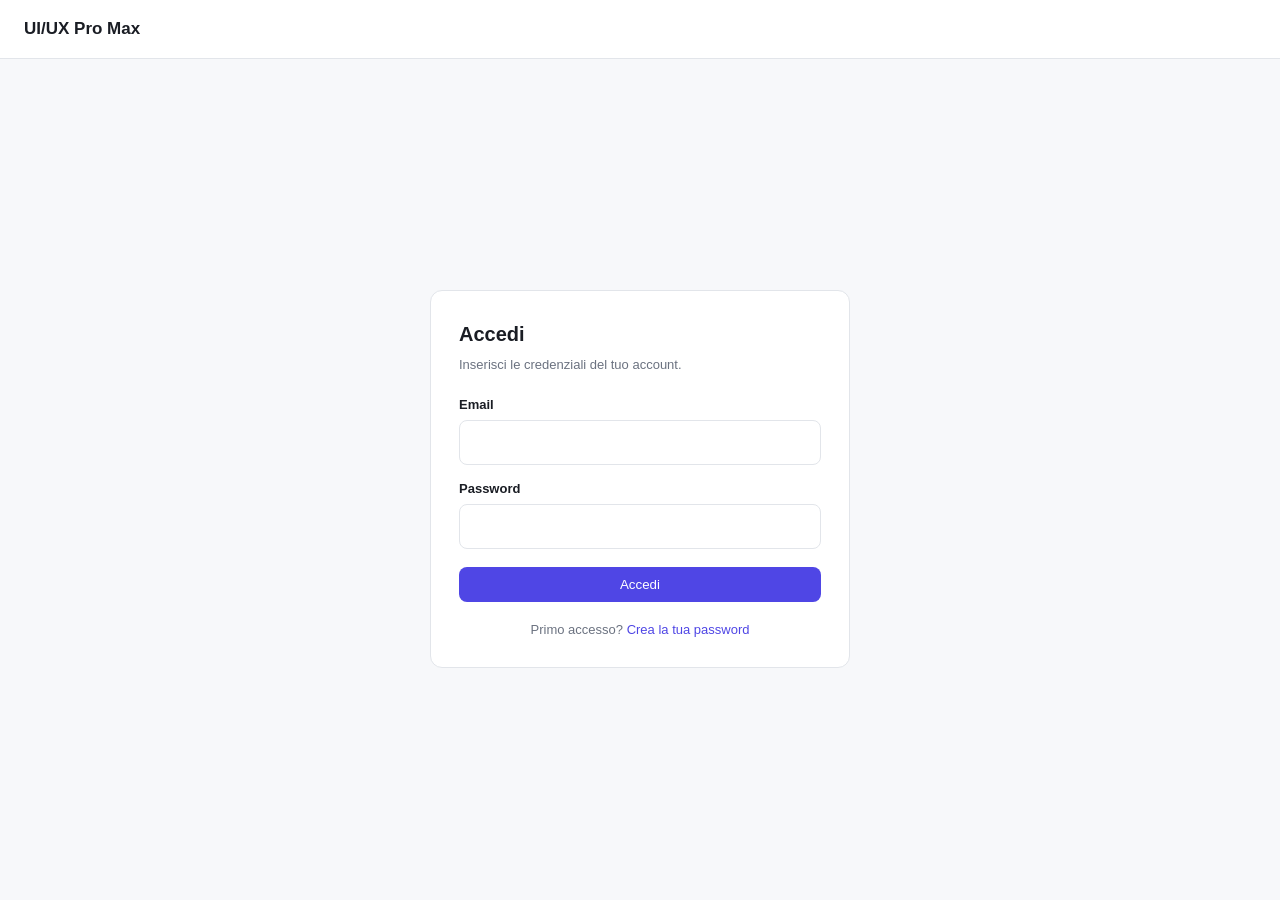
==== dashboard.html @ 7f1d9db9 "Initial migration of Sintigi static frontend" ====
<!DOCTYPE html>
<html lang="it">
<head>
<meta charset="UTF-8">
<meta name="viewport" content="width=device-width,initial-scale=1">
<title>Dashboard — UI/UX Pro Max</title>
<link rel="stylesheet" href="css/style.css">
</head>
<body>
<div class="header">
  <h1>UI/UX Pro Max</h1>
  <button class="sec" id="btn-logout" style="width:auto">Esci</button>
</div>
<div id="banner-scadenza"></div>

<div class="main top-aligned">
  <div class="card wide">
    <h2>Cerca</h2>
    <div class="sub">Il motore di ricerca gira su un server separato: la tua query non passa mai da qui in chiaro nel senso di essere salvata da noi — lo storico resta solo su questo browser.</div>

    <form id="form-ricerca">
      <label for="query">Query</label>
      <input type="text" id="query" placeholder="es. dashboard analytics fintech" required>
      <button type="submit" id="btn-cerca">Cerca</button>
    </form>

    <div class="msg-errore" id="msg-errore"></div>
    <div class="risultato" id="risultato" style="display:none"></div>

    <h2 style="margin-top:32px">Storico locale (solo su questo browser)</h2>
    <div class="sub">Non è mai stato inviato a nessun server: se cambi browser o dispositivo non lo ritrovi qui.</div>
    <div class="riga-azioni">
      <button class="sec" id="btn-esporta">Esporta JSON</button>
      <button class="sec" id="btn-cancella">Cancella storico locale</button>
    </div>
    <div id="lista-storico"></div>
  </div>
</div>

<script src="js/api.js"></script>
<script src="js/auth.js"></script>
<script src="js/dashboard.js"></script>
<script>
  richiediSessione();
  aggiornaBannerScadenza();
  ricontrollaLicenza();
  avviaRicontrolloPeriodico();

  document.getElementById("btn-logout").addEventListener("click", logout);

  const form = document.getElementById("form-ricerca");
  const msgErrore = document.getElementById("msg-errore");
  const risultatoDiv = document.getElementById("risultato");
  const btn = document.getElementById("btn-cerca");

  form.addEventListener("submit", async (ev) => {
    ev.preventDefault();
    msgErrore.style.display = "none";
    risultatoDiv.style.display = "none";
    btn.disabled = true;
    btn.textContent = "Ricerca in corso...";

    const query = document.getElementById("query").value.trim();
    try {
      const risultato = await eseguiRicerca(query, {});
      risultatoDiv.textContent = JSON.stringify(risultato, null, 2);
      risultatoDiv.style.display = "block";
      await ricaricaStorico();
    } catch (err) {
      if (err.message === "SESSIONE_SCADUTA") {
        logout();
        return;
      }
      msgErrore.textContent = err.message || "Errore imprevisto.";
      msgErrore.style.display = "block";
    } finally {
      btn.disabled = false;
      btn.textContent = "Cerca";
    }
  });

  document.getElementById("btn-esporta").addEventListener("click", async () => {
    const voci = await leggiStorico();
    esportaStoricoJson(voci);
  });

  document.getElementById("btn-cancella").addEventListener("click", async () => {
    if (!confirm("Cancellare tutto lo storico locale? Non è recuperabile.")) return;
    await cancellaStorico();
    await ricaricaStorico();
  });

  async function ricaricaStorico() {
    const voci = await leggiStorico();
    const lista = document.getElementById("lista-storico");
    if (!voci.length) {
      lista.innerHTML = '<div class="sub" style="margin-top:12px">Nessuna ricerca ancora.</div>';
      return;
    }
    lista.innerHTML = voci
      .map((v) => {
        const data = new Date(v.timestamp).toLocaleString("it-IT");
        return `<div class="storico-voce"><div class="q">${escapeHtml(v.query)}</div><div class="t">${data}</div></div>`;
      })
      .join("");
  }

  function escapeHtml(s) {
    const d = document.createElement("div");
    d.textContent = s;
    return d.innerHTML;
  }

  ricaricaStorico();
</script>
</body>
</html>
---- css/style.css ----
:root {
  --bg: #f7f8fa;
  --card: #ffffff;
  --bd: #e2e5ea;
  --tx: #1a1d24;
  --mut: #6b7280;
  --ac: #4f46e5;
  --ac-hover: #4338ca;
  --err: #dc2626;
  --err-bg: #fef2f2;
  --warn-bg: #fffbeb;
  --warn-tx: #92400e;
}

* { box-sizing: border-box; margin: 0; padding: 0; }

body {
  background: var(--bg);
  color: var(--tx);
  font: 15px/1.5 -apple-system, "Segoe UI", sans-serif;
  min-height: 100vh;
  display: flex;
  flex-direction: column;
}

.header {
  padding: 16px 24px;
  border-bottom: 1px solid var(--bd);
  display: flex;
  justify-content: space-between;
  align-items: center;
  background: var(--card);
}

.header h1 { font-size: 17px; font-weight: 700; }

.main {
  flex: 1;
  display: flex;
  align-items: center;
  justify-content: center;
  padding: 24px;
}

.main.top-aligned { align-items: flex-start; padding-top: 40px; }

.card {
  background: var(--card);
  border: 1px solid var(--bd);
  border-radius: 12px;
  padding: 28px;
  width: 100%;
  max-width: 420px;
}

.card.wide { max-width: 720px; }

.card h2 { font-size: 20px; margin-bottom: 6px; }
.card .sub { color: var(--mut); font-size: 13px; margin-bottom: 20px; }

label { display: block; font-size: 13px; font-weight: 600; margin-bottom: 6px; margin-top: 14px; }
label:first-of-type { margin-top: 0; }

input[type=email], input[type=password], input[type=text], textarea {
  width: 100%;
  border: 1px solid var(--bd);
  border-radius: 8px;
  padding: 10px 12px;
  font: inherit;
  outline: none;
}
input:focus, textarea:focus { border-color: var(--ac); }

button {
  background: var(--ac);
  color: #fff;
  border: 0;
  border-radius: 8px;
  padding: 10px 18px;
  font: 600 14px/1.2 inherit;
  cursor: pointer;
  margin-top: 18px;
  width: 100%;
}
button:hover { background: var(--ac-hover); }
button:disabled { opacity: 0.6; cursor: default; }
button.sec { background: transparent; color: var(--tx); border: 1px solid var(--bd); width: auto; margin-top: 0; }

.msg-errore {
  background: var(--err-bg);
  color: var(--err);
  border-radius: 8px;
  padding: 10px 12px;
  font-size: 13px;
  margin-top: 14px;
  display: none;
}

.msg-ok {
  background: #f0fdf4;
  color: #166534;
  border-radius: 8px;
  padding: 10px 12px;
  font-size: 13px;
  margin-top: 14px;
  display: none;
}

.link-riga { text-align: center; margin-top: 18px; font-size: 13px; color: var(--mut); }
.link-riga a { color: var(--ac); text-decoration: none; }

#banner-scadenza {
  display: none;
  background: var(--warn-bg);
  color: var(--warn-tx);
  padding: 10px 24px;
  font-size: 13px;
  font-weight: 600;
  text-align: center;
}

.risultato {
  border: 1px solid var(--bd);
  border-radius: 8px;
  padding: 14px;
  margin-top: 12px;
  white-space: pre-wrap;
  font-size: 13px;
  max-height: 400px;
  overflow-y: auto;
}

.storico-voce {
  border-bottom: 1px solid var(--bd);
  padding: 10px 0;
  font-size: 13px;
  cursor: pointer;
}
.storico-voce:hover { background: var(--bg); }
.storico-voce .q { font-weight: 600; }
.storico-voce .t { color: var(--mut); font-size: 12px; }

.riga-azioni { display: flex; gap: 8px; margin-top: 10px; }
.riga-azioni button { margin-top: 0; }
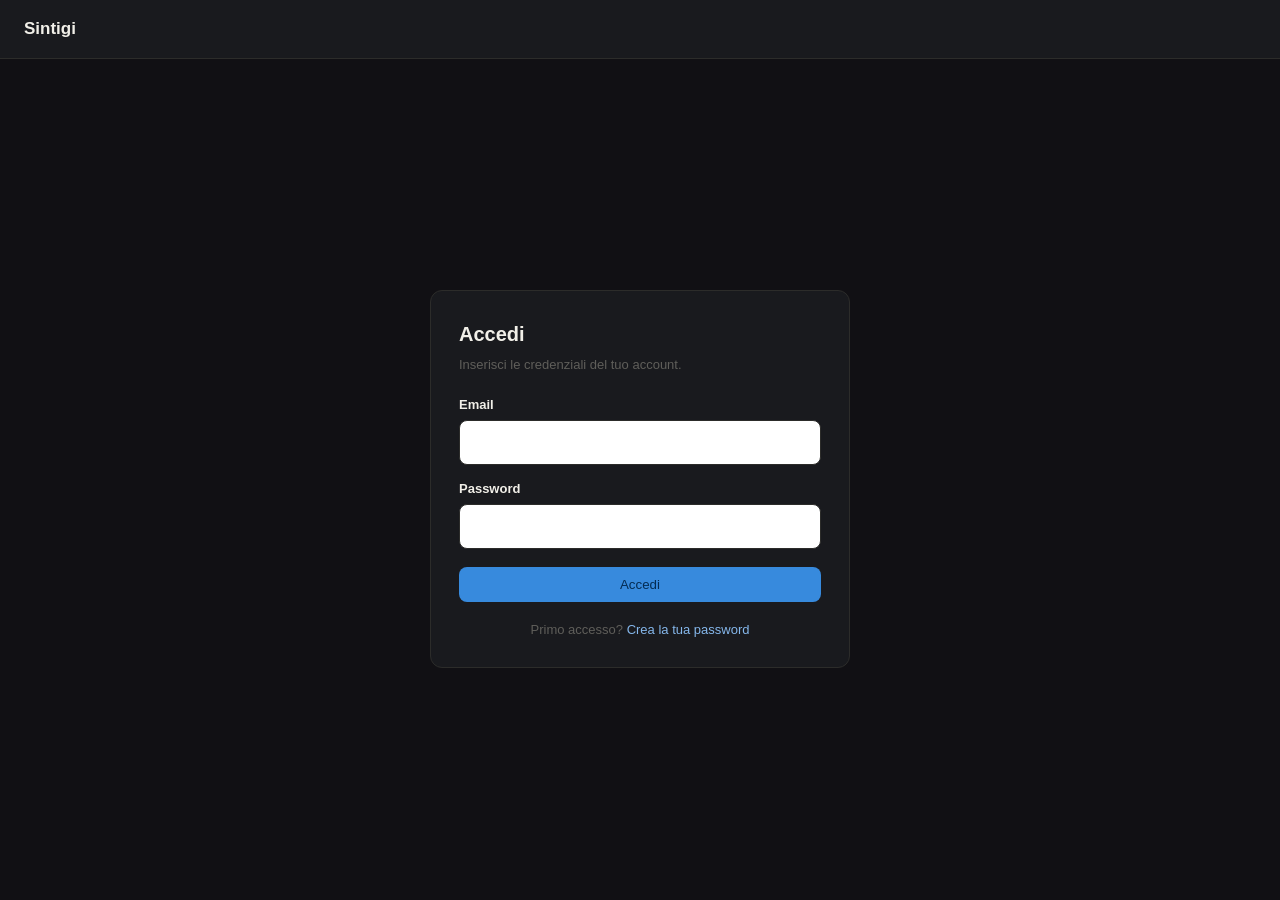
==== commit 1d2a2c2a: "Rebrand: Sintigi title/header + dark blue theme" ====
--- a/dashboard.html
+++ b/dashboard.html
@@ -3,12 +3,12 @@
 <head>
 <meta charset="UTF-8">
 <meta name="viewport" content="width=device-width,initial-scale=1">
-<title>Dashboard — UI/UX Pro Max</title>
+<title>Sintigi — Dashboard</title>
 <link rel="stylesheet" href="css/style.css">
 </head>
 <body>
 <div class="header">
-  <h1>UI/UX Pro Max</h1>
+  <h1>Sintigi</h1>
   <button class="sec" id="btn-logout" style="width:auto">Esci</button>
 </div>
 <div id="banner-scadenza"></div>
--- a/css/style.css
+++ b/css/style.css
@@ -1,15 +1,17 @@
 :root {
-  --bg: #f7f8fa;
-  --card: #ffffff;
-  --bd: #e2e5ea;
-  --tx: #1a1d24;
-  --mut: #6b7280;
-  --ac: #4f46e5;
-  --ac-hover: #4338ca;
-  --err: #dc2626;
-  --err-bg: #fef2f2;
-  --warn-bg: #fffbeb;
-  --warn-tx: #92400e;
+  --bg: #111014;
+  --card: #191a1e;
+  --bd: #2C2C2A;
+  --tx: #F1EFE8;
+  --mut: #5F5E5A;
+  --ac: #378ADD;
+  --ac-hover: #2F75BC;
+  --ac-contrast: #042C53;
+  --ac-light: #85B7EB;
+  --err: #f87171;
+  --err-bg: #3b1210;
+  --warn-bg: #3a2a06;
+  --warn-tx: #f2c85b;
 }
 
 * { box-sizing: border-box; margin: 0; padding: 0; }
@@ -73,7 +75,7 @@
 
 button {
   background: var(--ac);
-  color: #fff;
+  color: var(--ac-contrast);
   border: 0;
   border-radius: 8px;
   padding: 10px 18px;
@@ -97,8 +99,8 @@
 }
 
 .msg-ok {
-  background: #f0fdf4;
-  color: #166534;
+  background: #10241a;
+  color: #4ade80;
   border-radius: 8px;
   padding: 10px 12px;
   font-size: 13px;
@@ -107,7 +109,7 @@
 }
 
 .link-riga { text-align: center; margin-top: 18px; font-size: 13px; color: var(--mut); }
-.link-riga a { color: var(--ac); text-decoration: none; }
+.link-riga a { color: var(--ac-light); text-decoration: none; }
 
 #banner-scadenza {
   display: none;
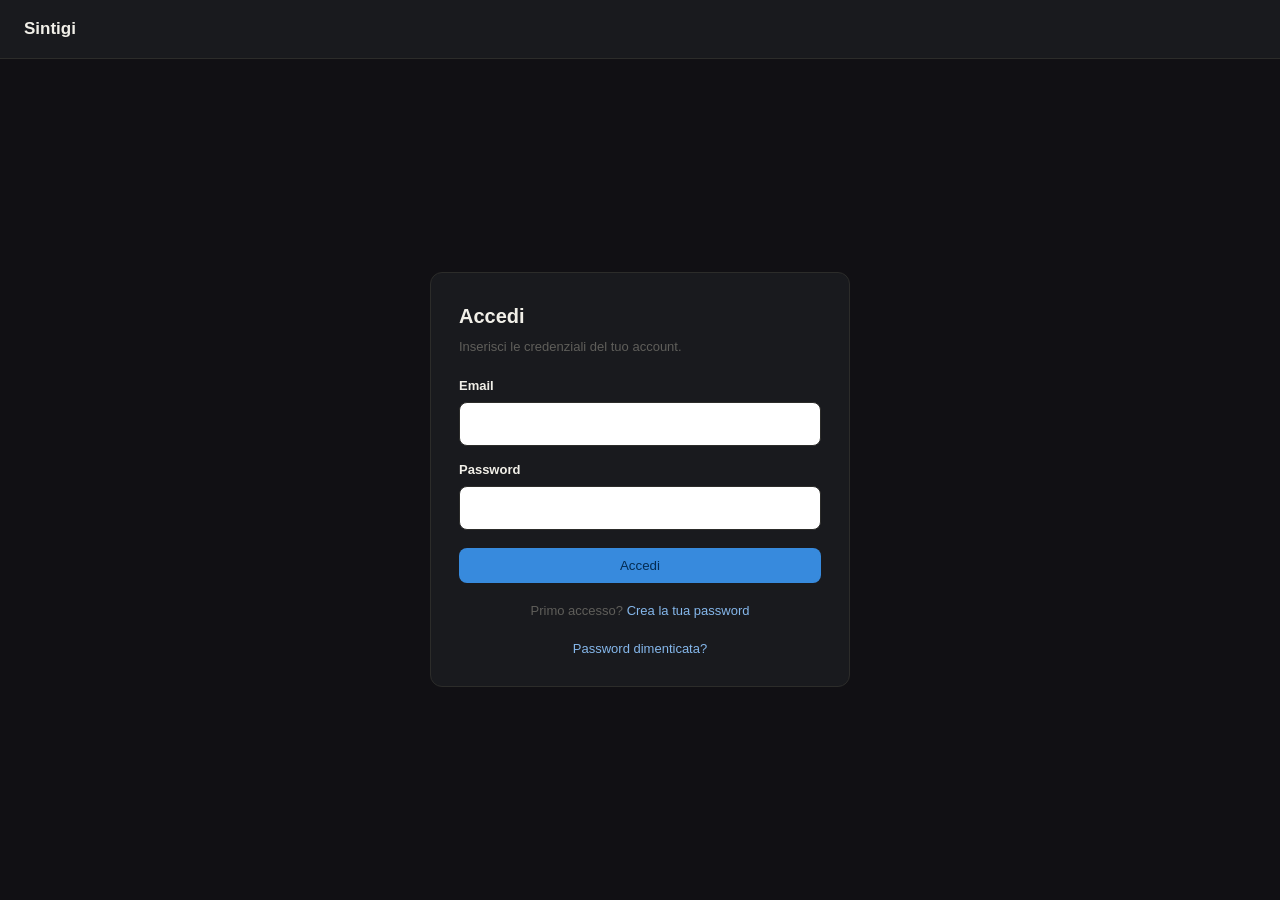
==== commit 8e192c43: "feat: migliora UX pagina Cerca + reset password self-service via OTP - Label chiara, bottone "Copia " ====
--- a/dashboard.html
+++ b/dashboard.html
@@ -19,13 +19,24 @@
     <div class="sub">Il motore di ricerca gira su un server separato: la tua query non passa mai da qui in chiaro nel senso di essere salvata da noi — lo storico resta solo su questo browser.</div>
 
     <form id="form-ricerca">
-      <label for="query">Query</label>
+      <label for="query">Descrivi cosa vuoi creare o migliorare</label>
+      <div class="sub-campo">Es: landing page per un corso online rivolto a PMI</div>
       <input type="text" id="query" placeholder="es. dashboard analytics fintech" required>
+      <div class="chips-esempio" id="chips-esempio">
+        <button type="button" class="chip">Landing page per un corso online</button>
+        <button type="button" class="chip">Palette colori per un e-commerce moda</button>
+        <button type="button" class="chip">Dashboard analytics per una startup fintech</button>
+        <button type="button" class="chip">Testi per una pagina di contatto professionale</button>
+      </div>
       <button type="submit" id="btn-cerca">Cerca</button>
     </form>
 
     <div class="msg-errore" id="msg-errore"></div>
     <div class="risultato" id="risultato" style="display:none"></div>
+    <div class="riga-azioni" id="azioni-risultato" style="display:none">
+      <button class="sec" id="btn-copia-ai">Copia per l'AI</button>
+      <button class="sec" id="btn-esporta-risultato">Esporta questo risultato</button>
+    </div>
 
     <h2 style="margin-top:32px">Storico locale (solo su questo browser)</h2>
     <div class="sub">Non è mai stato inviato a nessun server: se cambi browser o dispositivo non lo ritrovi qui.</div>
@@ -52,11 +63,24 @@
   const msgErrore = document.getElementById("msg-errore");
   const risultatoDiv = document.getElementById("risultato");
   const btn = document.getElementById("btn-cerca");
+  const azioniRisultato = document.getElementById("azioni-risultato");
+  const btnCopiaAi = document.getElementById("btn-copia-ai");
+  const btnEsportaRisultato = document.getElementById("btn-esporta-risultato");
+  let ultimaVoce = null;
+
+  document.querySelectorAll(".chip").forEach((chip) => {
+    chip.addEventListener("click", () => {
+      document.getElementById("query").value = chip.textContent;
+      document.getElementById("query").focus();
+    });
+  });
 
   form.addEventListener("submit", async (ev) => {
     ev.preventDefault();
     msgErrore.style.display = "none";
     risultatoDiv.style.display = "none";
+    azioniRisultato.style.display = "none";
+    ultimaVoce = null;
     btn.disabled = true;
     btn.textContent = "Ricerca in corso...";
 
@@ -66,6 +90,9 @@
       risultatoDiv.textContent = JSON.stringify(risultato, null, 2);
       risultatoDiv.style.display = "block";
       await ricaricaStorico();
+      const storicoAggiornato = await leggiStorico();
+      ultimaVoce = storicoAggiornato[0] || null;
+      azioniRisultato.style.display = "flex";
     } catch (err) {
       if (err.message === "SESSIONE_SCADUTA") {
         logout();
@@ -77,6 +104,29 @@
       btn.disabled = false;
       btn.textContent = "Cerca";
     }
+  });
+
+  btnCopiaAi.addEventListener("click", async () => {
+    if (!ultimaVoce) return;
+    const contesto = ultimaVoce.query || "il contenuto richiesto";
+    const testo =
+      "Usa queste raccomandazioni di design system per generare " + contesto + ":\n\n" +
+      JSON.stringify(ultimaVoce.risultato, null, 2);
+    try {
+      await navigator.clipboard.writeText(testo);
+      const originale = btnCopiaAi.textContent;
+      btnCopiaAi.textContent = "Copiato!";
+      setTimeout(() => {
+        btnCopiaAi.textContent = originale;
+      }, 2000);
+    } catch (err) {
+      console.warn("Copia negli appunti fallita:", err);
+    }
+  });
+
+  btnEsportaRisultato.addEventListener("click", () => {
+    if (!ultimaVoce) return;
+    esportaRisultatoJson(ultimaVoce);
   });
 
   document.getElementById("btn-esporta").addEventListener("click", async () => {
--- a/css/style.css
+++ b/css/style.css
@@ -144,3 +144,20 @@
 
 .riga-azioni { display: flex; gap: 8px; margin-top: 10px; }
 .riga-azioni button { margin-top: 0; }
+
+.sub-campo { color: var(--mut); font-size: 12px; margin-top: 4px; margin-bottom: 6px; }
+
+.chips-esempio { display: flex; flex-wrap: wrap; gap: 6px; margin-top: 10px; }
+.chip {
+  background: var(--bg);
+  color: var(--tx);
+  border: 1px solid var(--bd);
+  border-radius: 999px;
+  padding: 6px 12px;
+  font-size: 12px;
+  font-weight: 500;
+  width: auto;
+  margin-top: 0;
+  cursor: pointer;
+}
+.chip:hover { background: var(--bd); }
